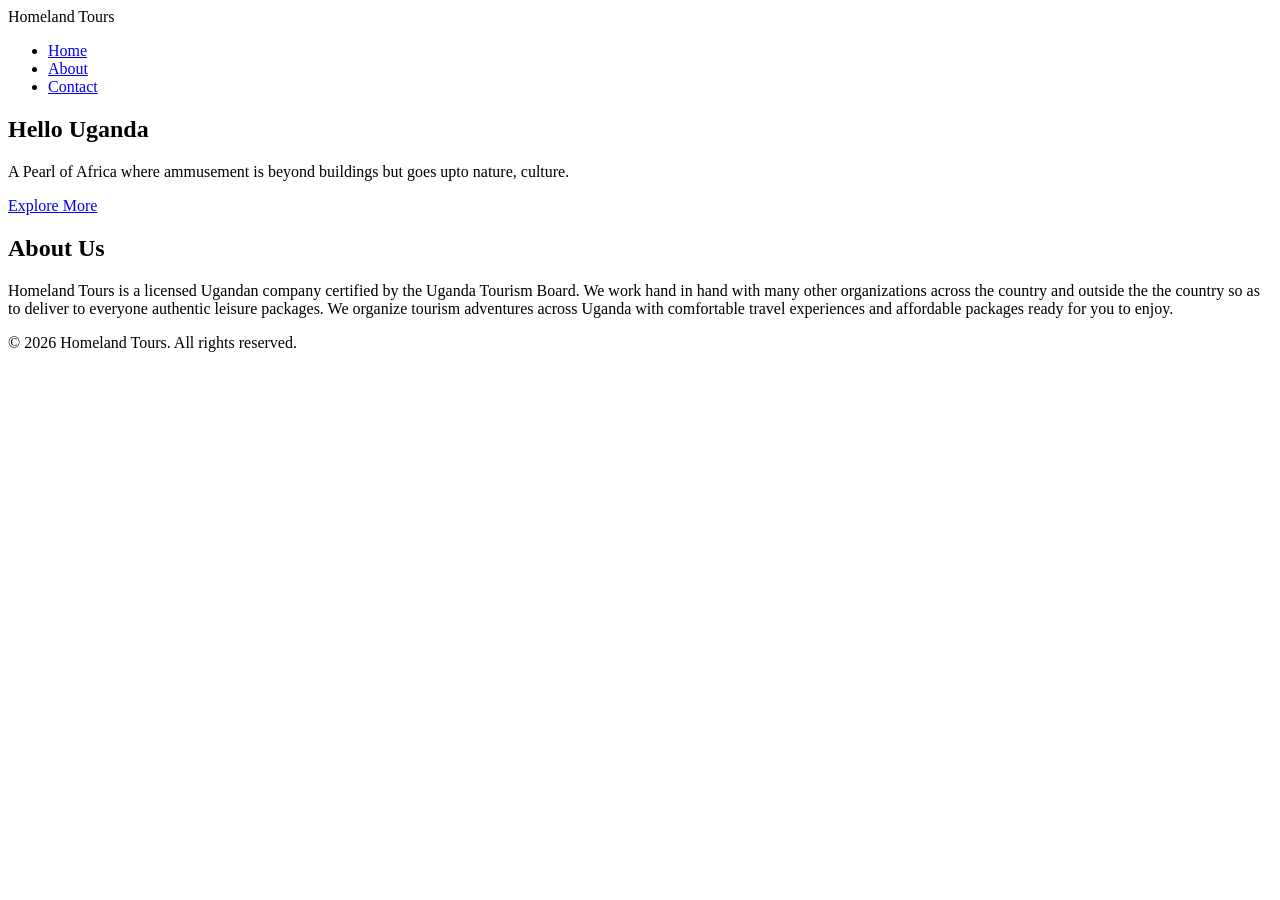
==== index.html @ e4c308c0 "Add files via upload" ====
<!DOCTYPE html>
<html lang="en">
    <head>
        <meta charset="UTF-8">
        <meta name="viewport" content="width=device-width, initial-scale=1.0">
        <meta name="author" content="Wanyama Elvis">
        <title>Homeland Tours</title>
        <link rel="stylesheet" href="./design/css.css">
    </head>

    <body>
        <!-- HEADER -->
        <header>
            <nav class="navbar">
                <div class="logo">Homeland Tours</div>
                <ul class="nav-links" id="navLinks">
                    <li><a href="home.html">Home</a></li>
                    <li><a href="index.html">About</a></li>
                    <li><a href="contact.html">Contact</a></li>
                </ul>

                <!-- HAMBURGER -->
                <div class="hamburger" id="hamburger">
                    <span></span>
                    <span></span>
                    <span></span>
                </div>
            </nav>
        </header>

        <!-- HERO SECTION -->
        <section class="hero">
            <div class="hero-content">
                <h1>Hello Uganda</h1>
                <p>A Pearl of Africa where ammusement is beyond buildings but goes upto nature, culture.</p>
                <a href="#" class="btn">Explore More</a>
            </div>
        </section>

        <!-- ABOUT SECTION -->
        <section class="about">
            <h2>About Us</h2>
            <p>
                Homeland Tours is a licensed Ugandan company certified by the Uganda Tourism Board. We work hand in hand  with many other organizations across the country and outside the the country
                so as to deliver to everyone authentic leisure packages. 
                We organize tourism adventures across Uganda with comfortable travel experiences and affordable packages ready for you to enjoy.
            </p>
        </section>

        <!-- FOOTER -->
        <footer>
            <p>© 2026 Homeland Tours. All rights reserved.</p>
        </footer>

        <script>
            /* HAMBURGER MENU */
            const hamburger = document.getElementById("hamburger");
            const navLinks = document.getElementById("navLinks");

            hamburger.addEventListener("click", () => {
                navLinks.classList.toggle("active");
            });
        </script>
    </body>
</html>
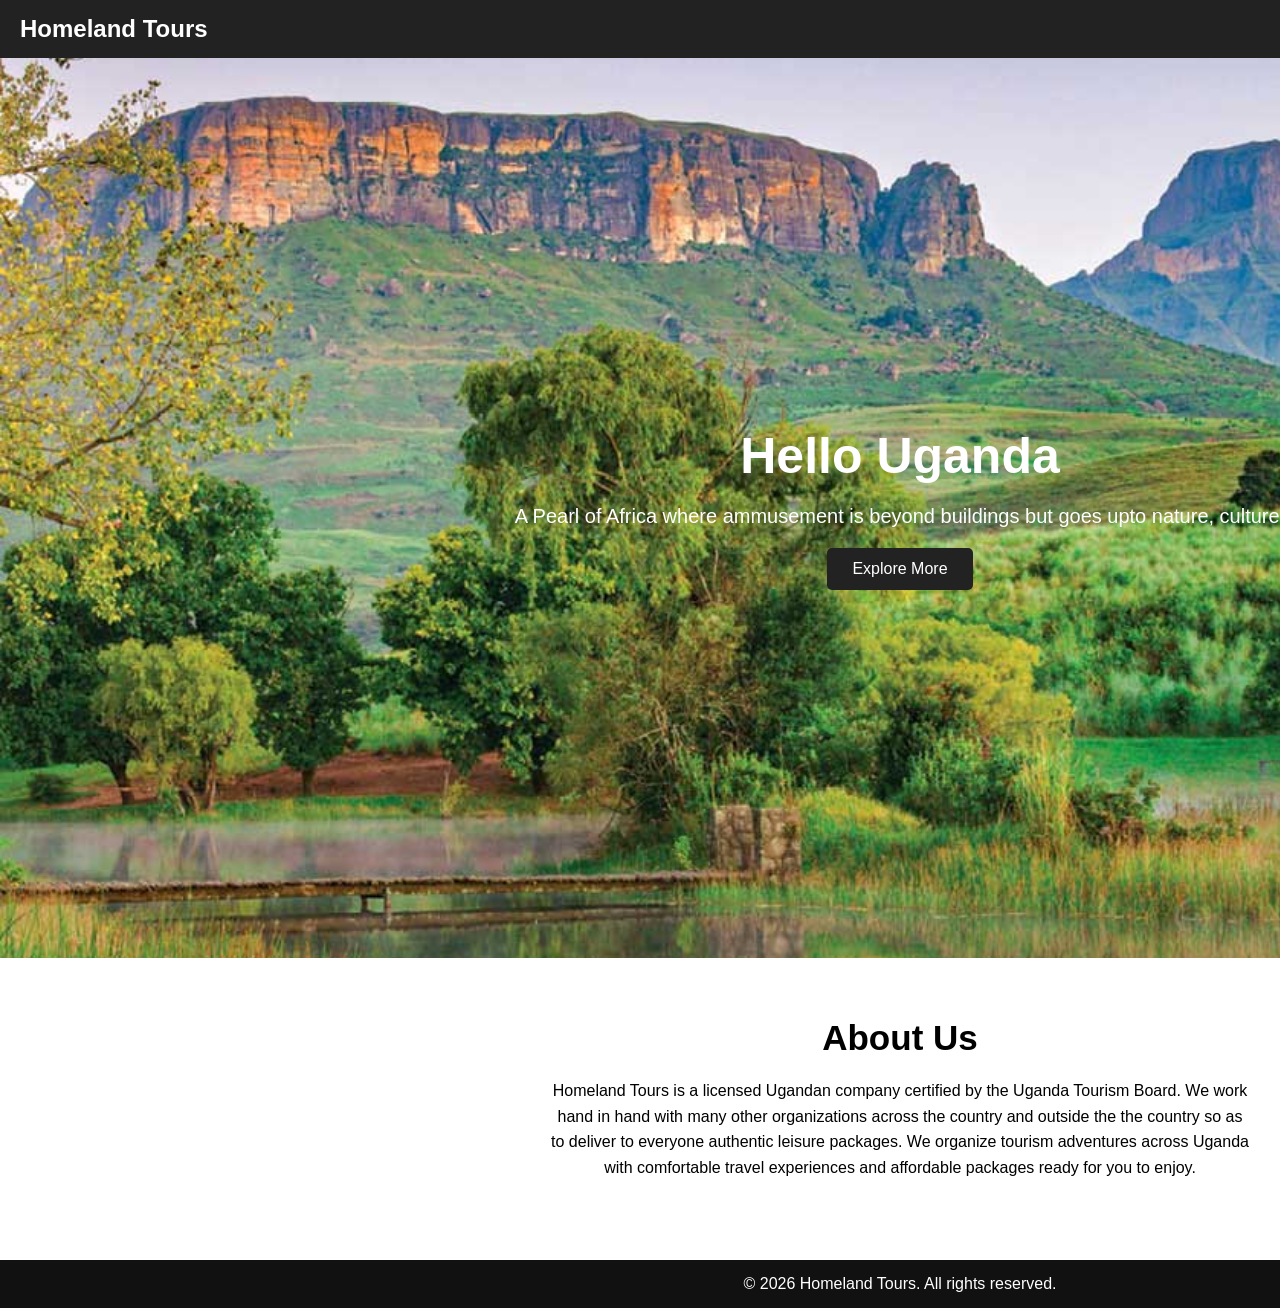
==== commit c1e400b1: "Update index.html" ====
--- a/index.html
+++ b/index.html
@@ -5,7 +5,7 @@
         <meta name="viewport" content="width=device-width, initial-scale=1.0">
         <meta name="author" content="Wanyama Elvis">
         <title>Homeland Tours</title>
-        <link rel="stylesheet" href="./design/css.css">
+        <link rel="stylesheet" href="css.css">
     </head>
 
     <body>
@@ -62,4 +62,4 @@
             });
         </script>
     </body>
-</html>+</html>
--- a/css.css
+++ b/css.css
@@ -0,0 +1,326 @@
+*{
+    margin:0;
+    padding:0;
+    box-sizing:border-box;
+    font-family:Arial, sans-serif;
+}
+
+body{
+    background-image: url(./sunrise.jpg) ;
+    background-repeat: no-repeat;
+    background-position: center;
+    background-size: cover;
+    background-attachment: fixed;
+    min-width: 200vh;
+    height: 140vh;
+}
+
+/* NAVBAR */
+header{
+    background:#222;
+    color:white;
+    padding:15px 20px;
+}
+
+.navbar{
+    display:flex; 
+    justify-content:space-between;
+    align-items:center;
+}
+
+.logo{
+    font-size:24px;
+    font-weight:bold;
+}
+
+/* Style inputs */
+input[type=text], select, textarea {
+  width: 100%;
+  padding: 12px;
+  border: 1px solid #ccc;
+  margin-top: 6px;
+  margin-bottom: 16px;
+  resize: vertical;
+}
+
+input[type=submit] {
+  background-color: #04AA6D;
+  color: white;
+  padding: 12px 20px;
+  border: none;
+  cursor: pointer;
+}
+
+input[type=submit]:hover {
+  background-color: #45a049;
+}
+
+/* Style the container/contact section */
+.containers {
+  border-radius: 5px;
+  padding: 10px;
+  text-align: left;
+}
+
+/* Create two columns that float next to eachother */
+.column {
+  float: left;
+  width: 50%;
+  margin-top: 6px;
+  padding: 20px;
+}
+
+/* Clear floats after the columns */
+.row:after {
+  content: "";
+  display: table;
+  clear: both;
+}
+
+/* NAV LINKS */
+.nav-links{
+    display:flex;
+    list-style:none;
+}
+
+.nav-links li{
+    margin-left:20px;
+}
+
+.nav-links a{
+    color:white;
+    text-decoration:none;
+    transition:0.3s;
+}
+
+.nav-links a:hover{
+    color:#00bcd4;
+}
+
+/* HAMBURGER */
+.hamburger{
+    display:none;
+    flex-direction:column;
+    cursor:pointer;
+}
+
+.hamburger span{
+    width:25px;
+    height:3px;
+    background:white;
+    margin:4px;
+    transition:0.3s;
+}
+
+/* HERO SECTION */
+.hero{
+    height:90vh;
+    display:flex;
+    justify-content:center;
+    align-items:center;
+    text-align:center;
+    background-image: url(south-african-national-park.jpg);
+    background-repeat: no-repeat;
+    background-position: center;
+    background-size: cover;
+    min-height: 100vh;
+    color:white;
+    padding:20px;
+}
+
+.hero-content h1{
+    font-size:50px;
+    margin-bottom:20px;
+}
+
+.hero-content p{
+    font-size:20px;
+    margin-bottom:20px;
+}
+
+.btn{
+    display:inline-block;
+    padding:12px 25px;
+    background:#222;
+    color:white;
+    text-decoration:none;
+    border-radius:5px;
+    transition:0.3s;
+}
+
+.btn:hover{
+    background:white;
+    color:#222;
+}
+
+/* ABOUT SECTION */
+.about{
+    padding:60px 20px;
+    text-align:center;
+    background:white;
+}
+
+.about h2{
+    margin-bottom:20px;
+    font-size:35px;
+}
+
+.about p{
+    max-width:700px;
+    margin:auto;
+    line-height:1.6;
+}
+
+/* MOBILE */
+@media screen and (max-width: 600px) {
+  .column, input[type=submit] {
+    width: 100%;
+    margin-top: 0;
+  }
+}
+@media(max-width:768px){
+
+    .hamburger{
+        display:flex;
+    }
+    .container{
+        flex-direction: column;
+    }
+    .left-sidebar,
+    .right-sidebar{
+        width: 100px;
+    }
+
+    .nav-links{
+        position:absolute;
+        top:70px;
+        right:0;
+        background:#222;
+        width:100%;
+        flex-direction:column;
+        align-items:center;
+        display:none;
+    }
+
+    .nav-links.active{
+        display:flex;
+    }
+
+    .nav-links li{
+        margin:20px 0;
+    }
+
+    .hero-content h1{
+        font-size:35px;
+    }
+}
+
+/*MAIN CONTAINER*/
+.container{
+    display: flex;
+    gap: 30px;
+    padding: 20px;
+}
+
+/*SIDEBARS*/
+.left-sidebar,
+.right-sidebar{
+    width: 20%;
+    background: #ffffffcc;
+    padding: 20px;
+    border-radius: 10px;
+    text-align: center;
+}
+
+/*ADS*/
+.ad-box{
+    background: #ddd;
+    padding: 20px;
+    margin-bottom: 15px;
+    text-align: center;
+    border-radius: 10px;
+}
+
+/*MAIN CONTENT*/
+.main{
+    flex: 1;
+}
+.main-box{
+    background: #ffffffdd;
+    padding: 30px;
+    border-radius: 10px;
+    margin-bottom: 20px;
+    text-align: center;
+}
+
+.main-box h2{
+    margin-bottom: 15px;
+}
+
+.main-box p{
+    margin-bottom: 20px;
+}
+
+/*BUTTONS*/
+button{
+    padding: 12px 20px;
+    border: none;
+    border-radius: 5px;
+    cursor: pointer;
+    transition: 0.3s;
+}
+
+/*PARTNERS*/
+.partners{
+    background: #ffffffdd;
+    padding: 60px;
+    border-radius: 10px;
+    text-align: center;
+}
+
+.partner-images{
+    display: flex;
+    justify-content: center;
+    flex-wrap: wrap;
+    gap: 20px;
+    margin-top: 20px;
+}
+
+.partner-images img{
+    width: 190px;
+    height: 180px;
+    border-radius: 10px;
+}
+
+/*RIGHT SIDEBAR LINKS*/
+.right-sidebar ul{
+    list-style: none;
+}
+
+.right-sidebar a{
+    display: block;
+    padding: 10px;
+    text-decoration: none;
+    background: #eee;
+    border-radius: 5px;
+    transition: 0.3s;
+}
+
+/*FOOTER*/
+footer{
+    background: #111;
+    color: white;
+    text-align: center;
+    padding: 15px;
+    margin-top: 20px;
+}
+
+/*SIMPLE*/
+.simple{
+    background: #ffffffdd;
+    margin: 20px auto;
+    padding: 20px;
+    width: 60%;
+    border-radius: 10px;
+    text-align: center;
+}
